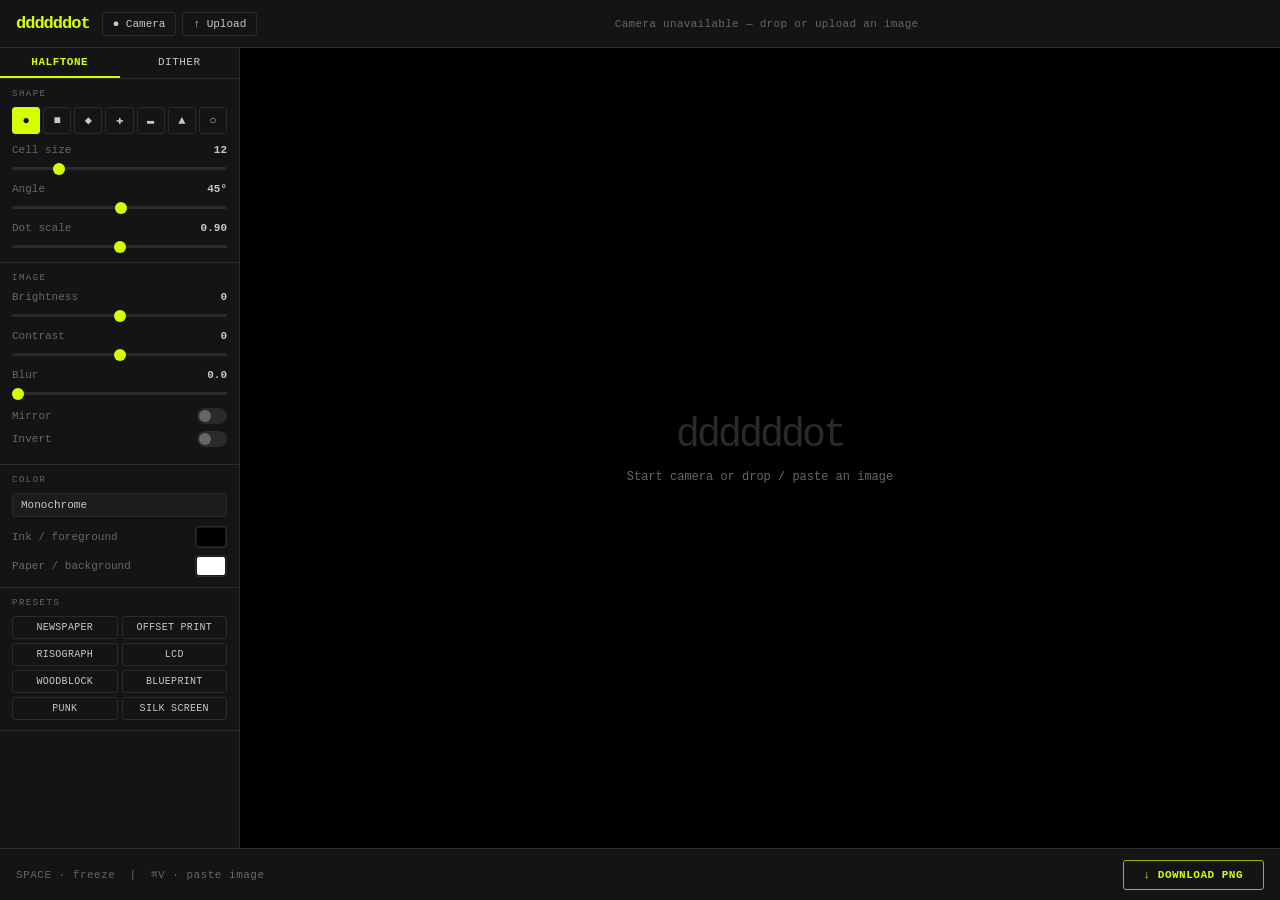
==== index.html @ 274fc586 "Initial build of ddddddot — halftone & dither web tool Pure HTML/CSS/JS, no build step. Runs on GitH" ====
<!DOCTYPE html>
<html lang="en">
<head>
  <meta charset="UTF-8">
  <meta name="viewport" content="width=device-width, initial-scale=1.0">
  <title>ddddddot</title>
  <link rel="stylesheet" href="style.css">
</head>
<body>
<div class="app">

  <!-- Header -->
  <header class="header">
    <div class="logo">ddddddot</div>
    <div class="source-controls">
      <button id="btn-camera">● Camera</button>
      <button id="btn-upload">↑ Upload</button>
      <input type="file" id="file-input" accept="image/*" hidden>
    </div>
    <div id="status">Drop an image or start camera</div>
  </header>

  <!-- Main -->
  <div class="main">

    <!-- Sidebar -->
    <aside class="sidebar">

      <!-- Mode tabs -->
      <div class="mode-tabs">
        <button class="mode-btn active" data-mode="halftone">Halftone</button>
        <button class="mode-btn" data-mode="dither">Dither</button>
      </div>

      <!-- Halftone section -->
      <div class="section" id="halftone-section">
        <div class="section-title">Shape</div>
        <div class="shape-row">
          <button class="shape-btn active" data-shape="circle"   title="Circle">●</button>
          <button class="shape-btn"        data-shape="square"   title="Square">■</button>
          <button class="shape-btn"        data-shape="diamond"  title="Diamond">◆</button>
          <button class="shape-btn"        data-shape="cross"    title="Cross">✚</button>
          <button class="shape-btn"        data-shape="line"     title="Line">▬</button>
          <button class="shape-btn"        data-shape="triangle" title="Triangle">▲</button>
          <button class="shape-btn"        data-shape="ring"     title="Ring">○</button>
        </div>

        <div class="control" style="margin-top:10px">
          <div class="control-label">Cell size <span id="cell-size-val">12</span></div>
          <input type="range" id="cell-size" min="3" max="48" value="12">
        </div>

        <div class="control">
          <div class="control-label">Angle <span id="angle-val">45°</span></div>
          <input type="range" id="angle" min="0" max="89" value="45">
        </div>

        <div class="control">
          <div class="control-label">Dot scale <span id="dot-scale-val">0.90</span></div>
          <input type="range" id="dot-scale" min="0.2" max="1.6" step="0.05" value="0.9">
        </div>
      </div>

      <!-- Dither section -->
      <div class="section hidden" id="dither-section">
        <div class="section-title">Algorithm</div>
        <div class="control">
          <select id="dither-algo">
            <optgroup label="Error Diffusion">
              <option value="floyd-steinberg">Floyd-Steinberg</option>
              <option value="atkinson">Atkinson</option>
              <option value="sierra">Sierra</option>
              <option value="sierra-two">Sierra (2-row)</option>
              <option value="sierra-lite">Sierra Lite</option>
              <option value="stucki">Stucki</option>
              <option value="burkes">Burkes</option>
              <option value="jarvis">Jarvis-Judice-Ninke</option>
            </optgroup>
            <optgroup label="Ordered">
              <option value="bayer-2">Bayer 2×2</option>
              <option value="bayer-4">Bayer 4×4</option>
              <option value="bayer-8">Bayer 8×8</option>
              <option value="bayer-16">Bayer 16×16</option>
            </optgroup>
            <optgroup label="Other">
              <option value="random">Random noise</option>
              <option value="threshold">Threshold</option>
            </optgroup>
          </select>
        </div>

        <div class="control">
          <div class="control-label">Threshold <span id="threshold-val">128</span></div>
          <input type="range" id="threshold" min="0" max="255" value="128">
        </div>
      </div>

      <!-- Image adjustments -->
      <div class="section">
        <div class="section-title">Image</div>

        <div class="control">
          <div class="control-label">Brightness <span id="brightness-val">0</span></div>
          <input type="range" id="brightness" min="-100" max="100" value="0">
        </div>

        <div class="control">
          <div class="control-label">Contrast <span id="contrast-val">0</span></div>
          <input type="range" id="contrast" min="-100" max="100" value="0">
        </div>

        <div class="control">
          <div class="control-label">Blur <span id="blur-val">0.0</span></div>
          <input type="range" id="blur" min="0" max="10" step="0.5" value="0">
        </div>

        <div class="toggle-row">
          <span class="toggle-label">Mirror</span>
          <input type="checkbox" class="toggle" id="mirror">
        </div>
        <div class="toggle-row">
          <span class="toggle-label">Invert</span>
          <input type="checkbox" class="toggle" id="invert">
        </div>
      </div>

      <!-- Color -->
      <div class="section" id="color-section">
        <div class="section-title">Color</div>

        <div class="control" id="color-mode-row">
          <select id="color-mode">
            <option value="mono">Monochrome</option>
            <option value="cmyk">CMYK halftone</option>
            <option value="rgb">RGB halftone</option>
          </select>
        </div>

        <div id="fg-row">
          <div class="color-row" style="margin-bottom:7px">
            <span class="color-label">Ink / foreground</span>
            <input type="color" id="fg-color" value="#000000">
          </div>
        </div>

        <div id="bg-row">
          <div class="color-row">
            <span class="color-label">Paper / background</span>
            <input type="color" id="bg-color" value="#ffffff">
          </div>
        </div>
      </div>

      <!-- Presets -->
      <div class="section">
        <div class="section-title">Presets</div>
        <div class="preset-grid">
          <button class="preset-btn" data-preset="newspaper">Newspaper</button>
          <button class="preset-btn" data-preset="offset-print">Offset print</button>
          <button class="preset-btn" data-preset="risograph">Risograph</button>
          <button class="preset-btn" data-preset="lcd">LCD</button>
          <button class="preset-btn" data-preset="woodblock">Woodblock</button>
          <button class="preset-btn" data-preset="blueprint">Blueprint</button>
          <button class="preset-btn" data-preset="punk">Punk</button>
          <button class="preset-btn" data-preset="silk">Silk screen</button>
        </div>
      </div>

    </aside>

    <!-- Canvas -->
    <div class="canvas-area">
      <canvas id="output-canvas"></canvas>
      <video id="video" autoplay playsinline muted hidden></video>
      <div id="no-source">
        <div class="big">ddddddot</div>
        <p>Start camera or drop / paste an image</p>
      </div>
    </div>

  </div>

  <!-- Footer -->
  <footer class="footer">
    <div style="font-size:11px; color:var(--text-dim); letter-spacing:0.5px">
      SPACE · freeze &nbsp;|&nbsp; ⌘V · paste image
    </div>
    <button class="download-btn" id="btn-download">↓ Download PNG</button>
  </footer>

</div>

<script src="js/dither.js"></script>
<script src="js/halftone.js"></script>
<script src="js/app.js"></script>
</body>
</html>
---- style.css ----
:root {
  --bg:       #0a0a0a;
  --surface:  #141414;
  --surface2: #1c1c1c;
  --border:   #2a2a2a;
  --text:     #c8c8c8;
  --text-dim: #666;
  --accent:   #d4ff00;
  --accent2:  #9bb800;
  --danger:   #ff3b3b;
  --sidebar:  240px;
  --header:   48px;
  --footer:   52px;
  --radius:   3px;
}

*, *::before, *::after { box-sizing: border-box; margin: 0; padding: 0; }

html, body {
  height: 100%;
  overflow: hidden;
  background: var(--bg);
  color: var(--text);
  font-family: 'Courier New', Courier, monospace;
  font-size: 12px;
  -webkit-font-smoothing: antialiased;
}

/* ── Layout ────────────────────────────────────────────────── */

.app {
  display: flex;
  flex-direction: column;
  height: 100vh;
}

.header {
  display: flex;
  align-items: center;
  justify-content: space-between;
  height: var(--header);
  padding: 0 16px;
  background: var(--surface);
  border-bottom: 1px solid var(--border);
  flex-shrink: 0;
  gap: 12px;
}

.main {
  display: flex;
  flex: 1;
  overflow: hidden;
}

.sidebar {
  width: var(--sidebar);
  flex-shrink: 0;
  background: var(--surface);
  border-right: 1px solid var(--border);
  overflow-y: auto;
  overflow-x: hidden;
  scrollbar-width: thin;
  scrollbar-color: var(--border) transparent;
}

.canvas-area {
  flex: 1;
  position: relative;
  background: #000;
  cursor: crosshair;
}

.canvas-area.drag-over::after {
  content: 'Drop image';
  position: absolute;
  inset: 0;
  display: flex;
  align-items: center;
  justify-content: center;
  font-size: 24px;
  color: var(--accent);
  background: rgba(0,0,0,0.7);
  border: 2px dashed var(--accent);
  pointer-events: none;
}

#output-canvas {
  display: block;
  width: 100%;
  height: 100%;
}

.footer {
  display: flex;
  align-items: center;
  justify-content: space-between;
  height: var(--footer);
  padding: 0 16px;
  background: var(--surface);
  border-top: 1px solid var(--border);
  flex-shrink: 0;
  gap: 12px;
}

/* ── Logo ──────────────────────────────────────────────────── */

.logo {
  font-size: 17px;
  font-weight: 700;
  letter-spacing: -1px;
  color: var(--accent);
  flex-shrink: 0;
  user-select: none;
}

/* ── Buttons ───────────────────────────────────────────────── */

button {
  appearance: none;
  border: 1px solid var(--border);
  background: transparent;
  color: var(--text);
  font-family: inherit;
  font-size: 11px;
  cursor: pointer;
  border-radius: var(--radius);
  padding: 5px 10px;
  transition: border-color 0.1s, color 0.1s, background 0.1s;
  white-space: nowrap;
}

button:hover { border-color: #555; color: #fff; }

button.active {
  background: var(--accent);
  border-color: var(--accent);
  color: #000;
  font-weight: 700;
}

/* Source buttons */
.source-controls { display: flex; gap: 6px; }

/* Mode tabs */
.mode-tabs {
  display: flex;
  border-bottom: 1px solid var(--border);
}

.mode-btn {
  flex: 1;
  border-radius: 0;
  border: none;
  border-bottom: 2px solid transparent;
  padding: 8px 4px;
  font-size: 11px;
  text-transform: uppercase;
  letter-spacing: 0.5px;
}

.mode-btn.active {
  background: transparent;
  border-bottom-color: var(--accent);
  color: var(--accent);
  font-weight: 700;
}

.mode-btn:hover:not(.active) { background: var(--surface2); }

/* Shape buttons */
.shape-row {
  display: grid;
  grid-template-columns: repeat(7, 1fr);
  gap: 3px;
}

.shape-btn {
  padding: 5px 0;
  font-size: 12px;
  text-align: center;
  min-width: 0;
}

/* Preset buttons */
.preset-grid {
  display: grid;
  grid-template-columns: 1fr 1fr;
  gap: 4px;
}

.preset-btn {
  padding: 5px 4px;
  font-size: 10px;
  text-transform: uppercase;
  letter-spacing: 0.3px;
}

.preset-btn:hover { background: var(--surface2); border-color: var(--accent2); color: var(--accent); }

/* Download */
.download-btn {
  padding: 8px 20px;
  border-color: var(--accent2);
  color: var(--accent);
  font-weight: 700;
  letter-spacing: 0.5px;
  text-transform: uppercase;
}

.download-btn:hover { background: var(--accent); color: #000; border-color: var(--accent); }

/* ── Sidebar sections ──────────────────────────────────────── */

.section {
  border-bottom: 1px solid var(--border);
  padding: 10px 12px;
}

.section-title {
  font-size: 9px;
  text-transform: uppercase;
  letter-spacing: 1.5px;
  color: var(--text-dim);
  margin-bottom: 8px;
  user-select: none;
}

/* ── Controls ──────────────────────────────────────────────── */

.control {
  margin-bottom: 9px;
}

.control:last-child { margin-bottom: 0; }

.control-label {
  display: flex;
  justify-content: space-between;
  margin-bottom: 4px;
  color: var(--text-dim);
  font-size: 11px;
}

.control-label span {
  color: var(--text);
  font-weight: 700;
  min-width: 28px;
  text-align: right;
}

/* Sliders */
input[type="range"] {
  width: 100%;
  appearance: none;
  -webkit-appearance: none;
  height: 3px;
  background: var(--border);
  border-radius: 2px;
  outline: none;
  cursor: pointer;
}

input[type="range"]::-webkit-slider-thumb {
  -webkit-appearance: none;
  width: 12px;
  height: 12px;
  border-radius: 50%;
  background: var(--accent);
  cursor: pointer;
  border: none;
}

input[type="range"]::-moz-range-thumb {
  width: 12px;
  height: 12px;
  border-radius: 50%;
  background: var(--accent);
  cursor: pointer;
  border: none;
}

/* Selects */
select {
  width: 100%;
  appearance: none;
  -webkit-appearance: none;
  background: var(--surface2);
  border: 1px solid var(--border);
  color: var(--text);
  font-family: inherit;
  font-size: 11px;
  padding: 5px 8px;
  border-radius: var(--radius);
  cursor: pointer;
  outline: none;
}

select:focus { border-color: var(--accent2); }

/* Color pickers */
.color-row {
  display: flex;
  align-items: center;
  justify-content: space-between;
  gap: 8px;
}

.color-label { color: var(--text-dim); font-size: 11px; }

input[type="color"] {
  -webkit-appearance: none;
  width: 32px;
  height: 22px;
  border: 1px solid var(--border);
  border-radius: var(--radius);
  padding: 1px;
  background: var(--surface2);
  cursor: pointer;
}

input[type="color"]::-webkit-color-swatch-wrapper { padding: 0; }
input[type="color"]::-webkit-color-swatch { border: none; border-radius: 2px; }

/* Toggle (checkbox) */
.toggle-row {
  display: flex;
  align-items: center;
  justify-content: space-between;
  gap: 8px;
  margin-bottom: 7px;
}

.toggle-label { color: var(--text-dim); font-size: 11px; }

.toggle {
  appearance: none;
  -webkit-appearance: none;
  width: 30px;
  height: 16px;
  border-radius: 8px;
  background: var(--border);
  position: relative;
  cursor: pointer;
  transition: background 0.15s;
  flex-shrink: 0;
}

.toggle::after {
  content: '';
  position: absolute;
  top: 2px; left: 2px;
  width: 12px; height: 12px;
  border-radius: 50%;
  background: var(--text-dim);
  transition: transform 0.15s, background 0.15s;
}

.toggle:checked { background: var(--accent2); }
.toggle:checked::after { transform: translateX(14px); background: var(--accent); }

/* Status bar */
#status {
  font-size: 11px;
  color: var(--text-dim);
  flex: 1;
  text-align: center;
  letter-spacing: 0.3px;
}

/* Hidden */
.hidden { display: none !important; }

/* ── Scrollbar ─────────────────────────────────────────────── */
.sidebar::-webkit-scrollbar { width: 4px; }
.sidebar::-webkit-scrollbar-track { background: transparent; }
.sidebar::-webkit-scrollbar-thumb { background: var(--border); border-radius: 2px; }

/* ── No-source overlay ─────────────────────────────────────── */
#no-source {
  position: absolute;
  inset: 0;
  display: flex;
  flex-direction: column;
  align-items: center;
  justify-content: center;
  gap: 12px;
  color: var(--text-dim);
  pointer-events: none;
}

#no-source .big { font-size: 40px; letter-spacing: -3px; color: var(--border); }
#no-source p { font-size: 12px; }
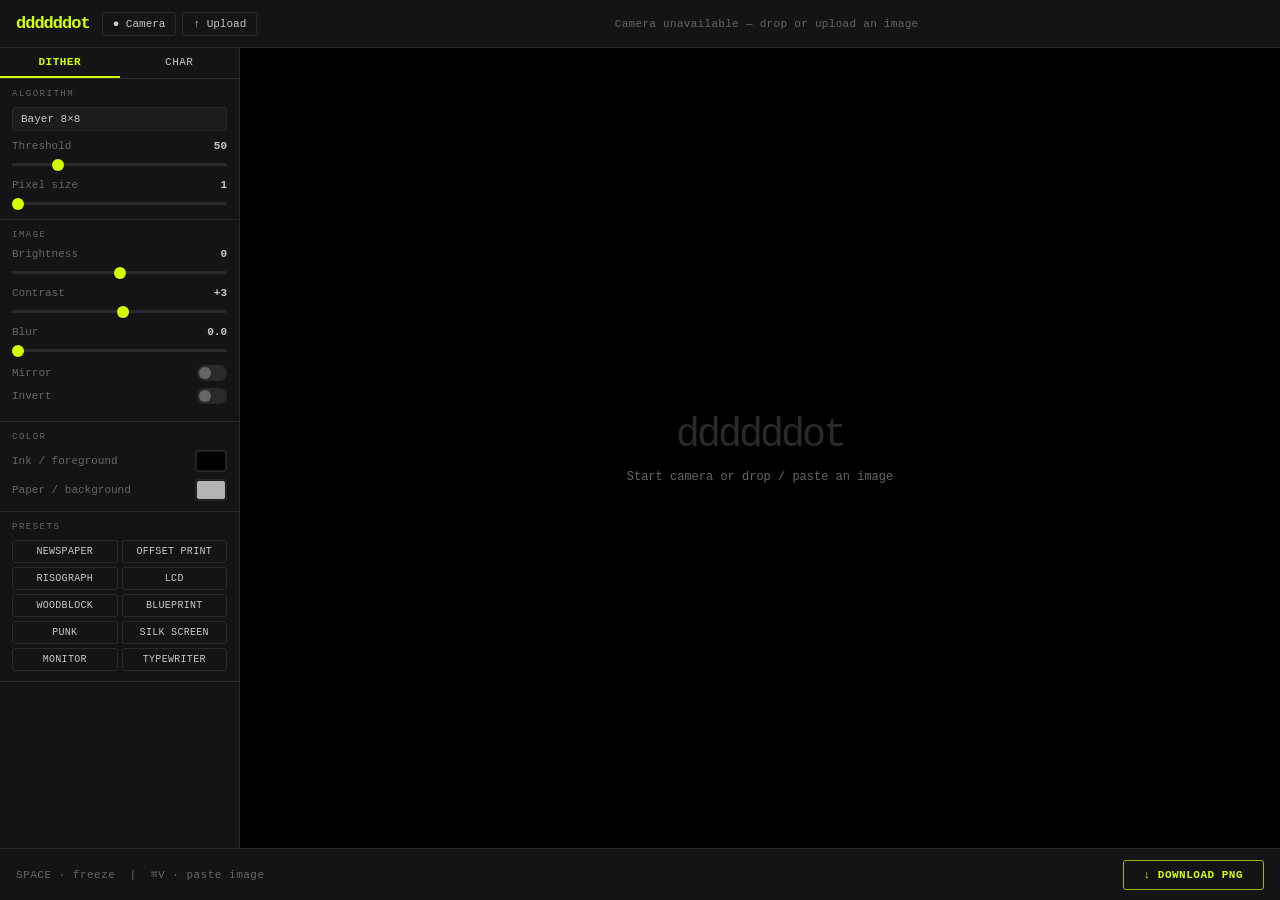
==== commit 19bfb472: "Make Dither default, add Pixel size control, add Char mode - Dither is now the default mode (Halfton" ====
--- a/index.html
+++ b/index.html
@@ -28,11 +28,12 @@
 
       <!-- Mode tabs -->
       <div class="mode-tabs">
-        <button class="mode-btn active" data-mode="halftone">Halftone</button>
-        <button class="mode-btn" data-mode="dither">Dither</button>
-      </div>
-
-      <!-- Halftone section -->
+        <button class="mode-btn" data-mode="halftone" style="display:none">Halftone</button>
+        <button class="mode-btn active" data-mode="dither">Dither</button>
+        <button class="mode-btn"        data-mode="char">Char</button>
+      </div>
+
+      <!-- ── Halftone controls ─────────────────────── -->
       <div class="section" id="halftone-section">
         <div class="section-title">Shape</div>
         <div class="shape-row">
@@ -46,22 +47,65 @@
         </div>
 
         <div class="control" style="margin-top:10px">
-          <div class="control-label">Cell size <span id="cell-size-val">12</span></div>
-          <input type="range" id="cell-size" min="3" max="48" value="12">
-        </div>
-
-        <div class="control">
-          <div class="control-label">Angle <span id="angle-val">45°</span></div>
-          <input type="range" id="angle" min="0" max="89" value="45">
-        </div>
-
-        <div class="control">
           <div class="control-label">Dot scale <span id="dot-scale-val">0.90</span></div>
           <input type="range" id="dot-scale" min="0.2" max="1.6" step="0.05" value="0.9">
         </div>
       </div>
 
-      <!-- Dither section -->
+      <!-- ── Char controls ─────────────────────────── -->
+      <div class="section hidden" id="char-section">
+        <div class="section-title">Character</div>
+
+        <input type="text" id="char-input" class="char-input" value="." maxlength="2"
+               autocomplete="off" autocorrect="off" spellcheck="false">
+
+        <div class="section-title" style="margin:8px 0 5px">Quick pick</div>
+        <div class="char-pick-grid">
+          <button class="char-pick" data-char=".">.</button>
+          <button class="char-pick" data-char=":">:</button>
+          <button class="char-pick" data-char="·">·</button>
+          <button class="char-pick" data-char="•">•</button>
+          <button class="char-pick" data-char="○">○</button>
+          <button class="char-pick" data-char="◦">◦</button>
+          <button class="char-pick" data-char="#">#</button>
+          <button class="char-pick" data-char="@">@</button>
+          <button class="char-pick" data-char="*">*</button>
+          <button class="char-pick" data-char="+">+</button>
+          <button class="char-pick" data-char="×">×</button>
+          <button class="char-pick" data-char="~">~</button>
+          <button class="char-pick" data-char="█">█</button>
+          <button class="char-pick" data-char="▓">▓</button>
+          <button class="char-pick" data-char="▒">▒</button>
+          <button class="char-pick" data-char="░">░</button>
+          <button class="char-pick" data-char="◆">◆</button>
+          <button class="char-pick" data-char="■">■</button>
+          <button class="char-pick" data-char="▲">▲</button>
+          <button class="char-pick" data-char="✦">✦</button>
+          <button class="char-pick" data-char="✚">✚</button>
+          <button class="char-pick" data-char="〇">〇</button>
+          <button class="char-pick" data-char="々">々</button>
+          <button class="char-pick" data-char="o">o</button>
+        </div>
+
+        <div class="section-title" style="margin:10px 0 5px">Brightness mapping</div>
+        <div class="char-mode-row">
+          <button class="char-mode-btn active" data-charmode="ramp">Colour ramp</button>
+          <button class="char-mode-btn"        data-charmode="size">Size varies</button>
+        </div>
+
+        <div class="control" style="margin-top:10px">
+          <div class="control-label">Font <span></span></div>
+          <select id="font-family">
+            <option value="monospace">Monospace</option>
+            <option value="'Courier New', monospace">Courier New</option>
+            <option value="serif">Serif</option>
+            <option value="sans-serif">Sans-serif</option>
+            <option value="'Times New Roman', serif">Times New Roman</option>
+          </select>
+        </div>
+      </div>
+
+      <!-- ── Dither controls ───────────────────────── -->
       <div class="section hidden" id="dither-section">
         <div class="section-title">Algorithm</div>
         <div class="control">
@@ -79,7 +123,7 @@
             <optgroup label="Ordered">
               <option value="bayer-2">Bayer 2×2</option>
               <option value="bayer-4">Bayer 4×4</option>
-              <option value="bayer-8">Bayer 8×8</option>
+              <option value="bayer-8" selected>Bayer 8×8</option>
               <option value="bayer-16">Bayer 16×16</option>
             </optgroup>
             <optgroup label="Other">
@@ -90,12 +134,32 @@
         </div>
 
         <div class="control">
-          <div class="control-label">Threshold <span id="threshold-val">128</span></div>
-          <input type="range" id="threshold" min="0" max="255" value="128">
-        </div>
-      </div>
-
-      <!-- Image adjustments -->
+          <div class="control-label">Threshold <span id="threshold-val">50</span></div>
+          <input type="range" id="threshold" min="0" max="255" value="50">
+        </div>
+
+        <div class="control">
+          <div class="control-label">Pixel size <span id="pixel-size-val">1</span></div>
+          <input type="range" id="pixel-size" min="1" max="12" step="1" value="1">
+        </div>
+      </div>
+
+      <!-- ── Shared grid controls ──────────────────── -->
+      <div class="section" id="grid-section">
+        <div class="section-title">Grid</div>
+
+        <div class="control">
+          <div class="control-label">Cell size <span id="cell-size-val">12</span></div>
+          <input type="range" id="cell-size" min="3" max="48" value="12">
+        </div>
+
+        <div class="control" id="angle-row">
+          <div class="control-label">Angle <span id="angle-val">45°</span></div>
+          <input type="range" id="angle" min="0" max="89" value="45">
+        </div>
+      </div>
+
+      <!-- ── Image adjustments ─────────────────────── -->
       <div class="section">
         <div class="section-title">Image</div>
 
@@ -105,8 +169,8 @@
         </div>
 
         <div class="control">
-          <div class="control-label">Contrast <span id="contrast-val">0</span></div>
-          <input type="range" id="contrast" min="-100" max="100" value="0">
+          <div class="control-label">Contrast <span id="contrast-val">+3</span></div>
+          <input type="range" id="contrast" min="-100" max="100" value="3">
         </div>
 
         <div class="control">
@@ -124,13 +188,14 @@
         </div>
       </div>
 
-      <!-- Color -->
+      <!-- ── Color ─────────────────────────────────── -->
       <div class="section" id="color-section">
         <div class="section-title">Color</div>
 
         <div class="control" id="color-mode-row">
           <select id="color-mode">
             <option value="mono">Monochrome</option>
+            <option value="color">True color</option>
             <option value="cmyk">CMYK halftone</option>
             <option value="rgb">RGB halftone</option>
           </select>
@@ -146,12 +211,12 @@
         <div id="bg-row">
           <div class="color-row">
             <span class="color-label">Paper / background</span>
-            <input type="color" id="bg-color" value="#ffffff">
+            <input type="color" id="bg-color" value="#b4b4b4">
           </div>
         </div>
       </div>
 
-      <!-- Presets -->
+      <!-- ── Presets ────────────────────────────────── -->
       <div class="section">
         <div class="section-title">Presets</div>
         <div class="preset-grid">
@@ -163,6 +228,8 @@
           <button class="preset-btn" data-preset="blueprint">Blueprint</button>
           <button class="preset-btn" data-preset="punk">Punk</button>
           <button class="preset-btn" data-preset="silk">Silk screen</button>
+          <button class="preset-btn" data-preset="monitor">Monitor</button>
+          <button class="preset-btn" data-preset="typewriter">Typewriter</button>
         </div>
       </div>
 
--- a/style.css
+++ b/style.css
@@ -367,6 +367,55 @@
   letter-spacing: 0.3px;
 }
 
+/* ── Char mode ─────────────────────────────────────────────── */
+
+.char-input {
+  display: block;
+  width: 100%;
+  font-size: 36px;
+  text-align: center;
+  line-height: 1;
+  padding: 8px 4px;
+  background: var(--surface2);
+  border: 1px solid var(--border);
+  border-radius: var(--radius);
+  color: var(--accent);
+  font-family: monospace;
+  letter-spacing: 0;
+  caret-color: var(--accent);
+  outline: none;
+}
+
+.char-input:focus { border-color: var(--accent2); }
+
+.char-pick-grid {
+  display: grid;
+  grid-template-columns: repeat(6, 1fr);
+  gap: 3px;
+}
+
+.char-pick {
+  padding: 5px 0;
+  font-size: 13px;
+  font-family: monospace;
+  text-align: center;
+}
+
+.char-pick:hover { background: var(--surface2); border-color: var(--accent2); color: var(--accent); }
+
+.char-mode-row {
+  display: flex;
+  gap: 4px;
+}
+
+.char-mode-btn {
+  flex: 1;
+  padding: 5px 4px;
+  font-size: 10px;
+  text-transform: uppercase;
+  letter-spacing: 0.3px;
+}
+
 /* Hidden */
 .hidden { display: none !important; }
 
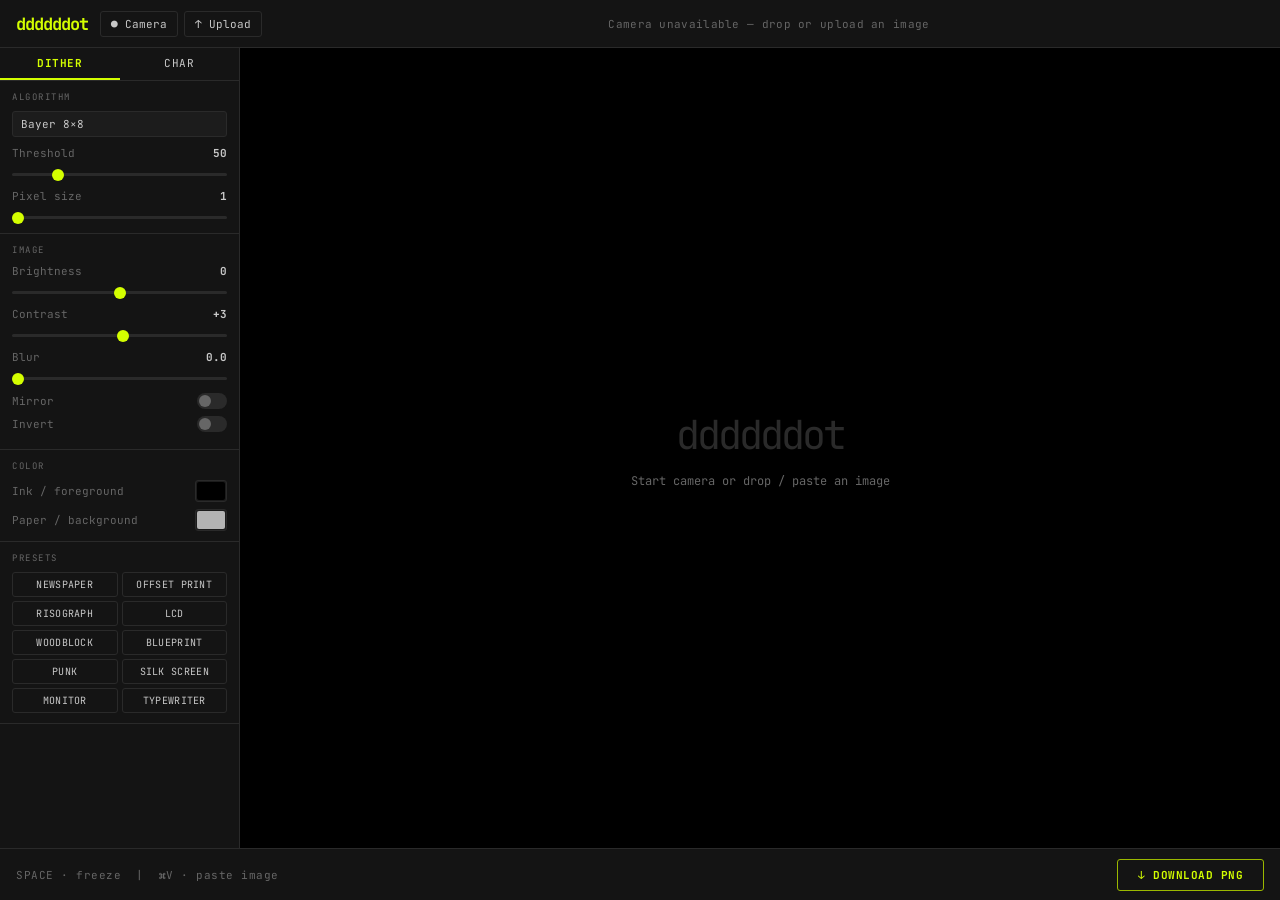
==== commit 3cb65e84: "Char mode: multi-char string input, JetBrains Mono font - Char input now accepts any length string —" ====
--- a/index.html
+++ b/index.html
@@ -4,6 +4,9 @@
   <meta charset="UTF-8">
   <meta name="viewport" content="width=device-width, initial-scale=1.0">
   <title>ddddddot</title>
+  <link rel="preconnect" href="https://fonts.googleapis.com">
+  <link rel="preconnect" href="https://fonts.gstatic.com" crossorigin>
+  <link href="https://fonts.googleapis.com/css2?family=JetBrains+Mono:wght@400;700&display=swap" rel="stylesheet">
   <link rel="stylesheet" href="style.css">
 </head>
 <body>
@@ -56,7 +59,8 @@
       <div class="section hidden" id="char-section">
         <div class="section-title">Character</div>
 
-        <input type="text" id="char-input" class="char-input" value="." maxlength="2"
+        <input type="text" id="char-input" class="char-input" value="."
+               placeholder="type a string…"
                autocomplete="off" autocorrect="off" spellcheck="false">
 
         <div class="section-title" style="margin:8px 0 5px">Quick pick</div>
@@ -96,11 +100,13 @@
         <div class="control" style="margin-top:10px">
           <div class="control-label">Font <span></span></div>
           <select id="font-family">
+            <option value="'JetBrains Mono', monospace" selected>JetBrains Mono</option>
             <option value="monospace">Monospace</option>
             <option value="'Courier New', monospace">Courier New</option>
             <option value="serif">Serif</option>
             <option value="sans-serif">Sans-serif</option>
             <option value="'Times New Roman', serif">Times New Roman</option>
+            <option value="'Georgia', serif">Georgia</option>
           </select>
         </div>
       </div>
--- a/style.css
+++ b/style.css
@@ -21,7 +21,7 @@
   overflow: hidden;
   background: var(--bg);
   color: var(--text);
-  font-family: 'Courier New', Courier, monospace;
+  font-family: 'JetBrains Mono', 'Courier New', Courier, monospace;
   font-size: 12px;
   -webkit-font-smoothing: antialiased;
 }
@@ -372,21 +372,22 @@
 .char-input {
   display: block;
   width: 100%;
-  font-size: 36px;
-  text-align: center;
-  line-height: 1;
-  padding: 8px 4px;
+  font-size: 18px;
+  text-align: left;
+  line-height: 1.4;
+  padding: 7px 9px;
   background: var(--surface2);
   border: 1px solid var(--border);
   border-radius: var(--radius);
   color: var(--accent);
-  font-family: monospace;
-  letter-spacing: 0;
+  font-family: 'JetBrains Mono', monospace;
+  letter-spacing: 0.05em;
   caret-color: var(--accent);
   outline: none;
 }
 
 .char-input:focus { border-color: var(--accent2); }
+.char-input::placeholder { color: var(--text-dim); font-size: 12px; }
 
 .char-pick-grid {
   display: grid;
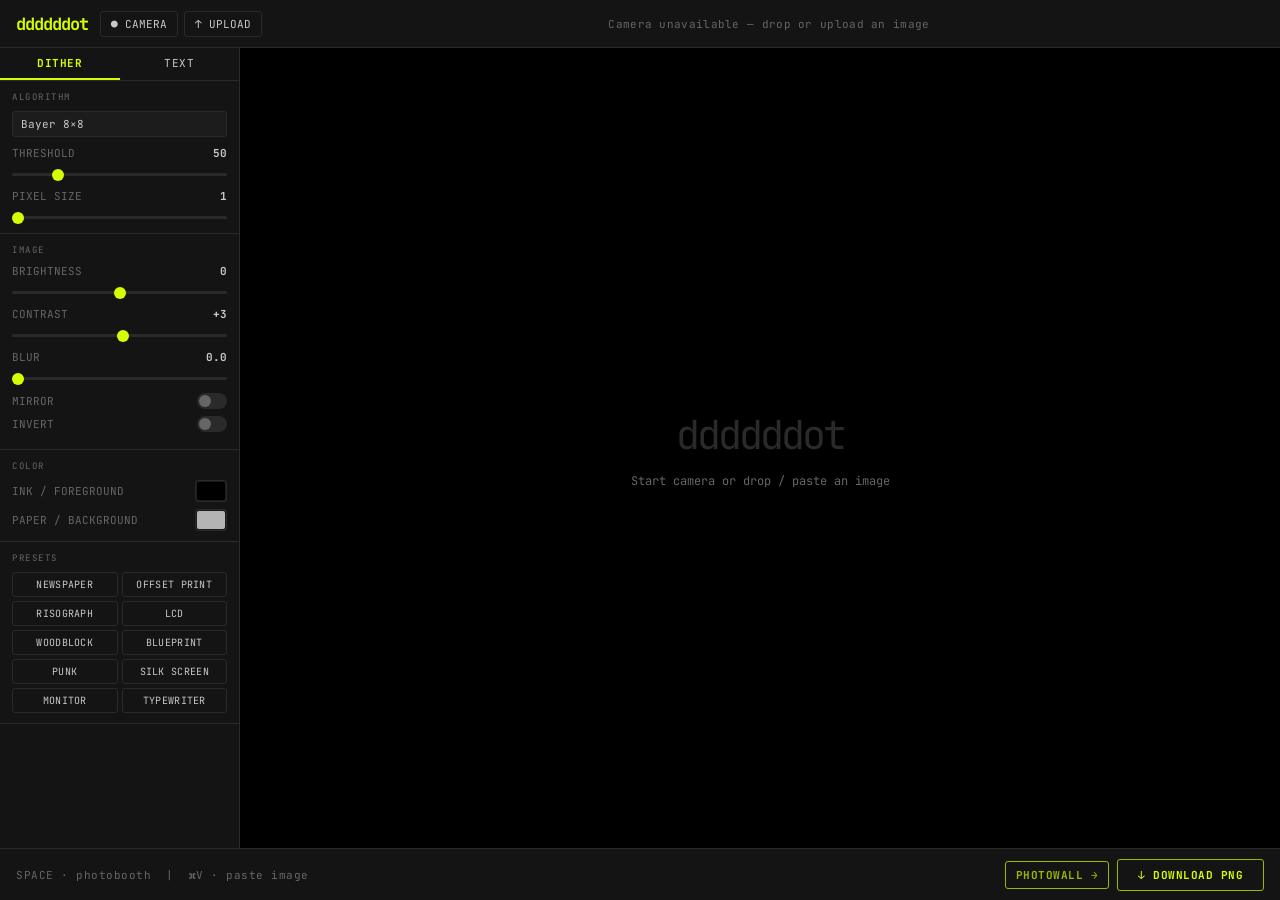
==== commit 709f1e61: "Add photobooth mode, uppercase UI, TEXT mode, and Photowall page - SPACE now triggers 3-2-1 countdow" ====
--- a/index.html
+++ b/index.html
@@ -33,7 +33,7 @@
       <div class="mode-tabs">
         <button class="mode-btn" data-mode="halftone" style="display:none">Halftone</button>
         <button class="mode-btn active" data-mode="dither">Dither</button>
-        <button class="mode-btn"        data-mode="char">Char</button>
+        <button class="mode-btn"        data-mode="char">Text</button>
       </div>
 
       <!-- ── Halftone controls ─────────────────────── -->
@@ -245,6 +245,18 @@
     <div class="canvas-area">
       <canvas id="output-canvas"></canvas>
       <video id="video" autoplay playsinline muted hidden></video>
+
+      <!-- Photobooth overlay (inside canvas area) -->
+      <div id="pb-overlay" class="pb-overlay pb-hidden">
+        <div id="pb-countdown"></div>
+        <div id="pb-prompt" class="pb-hidden">
+          <div id="pb-prompt-count"></div>
+          <div class="pb-prompt-msg">Press Space for next photo</div>
+          <div id="pb-thumbs"></div>
+        </div>
+        <div id="pb-flash"></div>
+      </div>
+
       <div id="no-source">
         <div class="big">ddddddot</div>
         <p>Start camera or drop / paste an image</p>
@@ -253,18 +265,35 @@
 
   </div>
 
+  <!-- Strip modal (full-screen, outside layout) -->
+  <div id="pb-modal" class="pb-modal pb-hidden">
+    <div class="pb-modal-inner">
+      <canvas id="pb-strip"></canvas>
+      <div class="pb-modal-btns">
+        <button id="pb-btn-dl">↓ Download strip</button>
+        <button id="pb-btn-wall">→ Add to Photowall</button>
+        <button id="pb-btn-retake">↺ Retake</button>
+      </div>
+      <div class="pb-modal-hint">ESC to close</div>
+    </div>
+  </div>
+
   <!-- Footer -->
   <footer class="footer">
     <div style="font-size:11px; color:var(--text-dim); letter-spacing:0.5px">
-      SPACE · freeze &nbsp;|&nbsp; ⌘V · paste image
-    </div>
-    <button class="download-btn" id="btn-download">↓ Download PNG</button>
+      SPACE · photobooth &nbsp;|&nbsp; ⌘V · paste image
+    </div>
+    <div style="display:flex;gap:8px;align-items:center">
+      <a href="photowall.html" class="wall-link">Photowall →</a>
+      <button class="download-btn" id="btn-download">↓ Download PNG</button>
+    </div>
   </footer>
 
 </div>
 
 <script src="js/dither.js"></script>
 <script src="js/halftone.js"></script>
+<script src="js/photobooth.js"></script>
 <script src="js/app.js"></script>
 </body>
 </html>
--- a/style.css
+++ b/style.css
@@ -420,6 +420,183 @@
 /* Hidden */
 .hidden { display: none !important; }
 
+/* ── Global uppercase ──────────────────────────────────────── */
+
+button, .section-title, .control-label, .toggle-label,
+.color-label, .header-title, .mode-btn, .preset-btn,
+.shape-btn, .char-mode-btn, .char-pick, .source-controls button,
+.download-btn, .wall-link { text-transform: uppercase; }
+
+/* Values/numbers inside labels stay as-is (overridden inline) */
+.control-label span { text-transform: none; }
+
+/* ── Photowall link ────────────────────────────────────────── */
+.wall-link {
+  font-size: 11px;
+  font-weight: 700;
+  color: var(--accent2);
+  text-decoration: none;
+  letter-spacing: 0.5px;
+  padding: 6px 10px;
+  border: 1px solid var(--accent2);
+  border-radius: var(--radius);
+  transition: background 0.1s, color 0.1s;
+  white-space: nowrap;
+}
+.wall-link:hover { background: var(--accent); color: #000; border-color: var(--accent); }
+
+/* ── Photobooth overlay ────────────────────────────────────── */
+
+.pb-hidden { display: none !important; }
+
+.pb-overlay {
+  position: absolute;
+  inset: 0;
+  pointer-events: none;
+  z-index: 20;
+}
+
+#pb-countdown {
+  position: absolute;
+  top: 50%;
+  left: 50%;
+  transform: translate(-50%, -50%);
+  font-size: clamp(120px, 25vw, 240px);
+  font-weight: 700;
+  color: var(--accent);
+  font-family: 'JetBrains Mono', monospace;
+  text-shadow: 0 0 60px rgba(212,255,0,0.4);
+  line-height: 1;
+  pointer-events: none;
+  user-select: none;
+}
+
+/* Animate each tick: scale in → hold → out */
+@keyframes pb-tick-anim {
+  0%   { transform: translate(-50%,-50%) scale(1.6); opacity: 0; }
+  15%  { opacity: 1; }
+  70%  { transform: translate(-50%,-50%) scale(1);   opacity: 1; }
+  100% { transform: translate(-50%,-50%) scale(0.85); opacity: 0.4; }
+}
+
+#pb-countdown.pb-tick {
+  animation: pb-tick-anim 0.95s cubic-bezier(0.22,1,0.36,1) forwards;
+}
+
+/* Flash */
+#pb-flash {
+  position: absolute;
+  inset: 0;
+  background: #fff;
+  opacity: 0;
+  pointer-events: none;
+  transition: opacity 0.5s ease-out;
+}
+
+/* Between-shot prompt */
+#pb-prompt {
+  position: absolute;
+  inset: 0;
+  display: flex;
+  flex-direction: column;
+  align-items: center;
+  justify-content: center;
+  gap: 12px;
+  background: rgba(0,0,0,0.65);
+  pointer-events: all;
+  cursor: pointer;
+  backdrop-filter: blur(2px);
+}
+
+#pb-prompt-count {
+  font-size: clamp(36px, 8vw, 72px);
+  font-weight: 700;
+  color: var(--accent);
+  font-family: 'JetBrains Mono', monospace;
+  letter-spacing: -2px;
+}
+
+.pb-prompt-msg {
+  font-size: 13px;
+  color: rgba(255,255,255,0.8);
+  letter-spacing: 2px;
+  text-transform: uppercase;
+  font-family: 'JetBrains Mono', monospace;
+}
+
+/* Thumbnails row inside prompt */
+#pb-thumbs {
+  display: flex;
+  gap: 8px;
+  margin-top: 12px;
+}
+
+.pb-thumb {
+  width: 72px;
+  height: 52px;
+  object-fit: cover;
+  border: 2px solid rgba(255,255,255,0.5);
+  border-radius: 2px;
+  box-shadow: 0 2px 10px rgba(0,0,0,0.5);
+}
+
+/* ── Strip modal ────────────────────────────────────────────── */
+
+.pb-modal {
+  position: fixed;
+  inset: 0;
+  background: rgba(0,0,0,0.88);
+  z-index: 200;
+  display: flex;
+  align-items: center;
+  justify-content: center;
+  backdrop-filter: blur(6px);
+  padding: 24px;
+}
+
+.pb-modal-inner {
+  display: flex;
+  flex-direction: column;
+  align-items: center;
+  gap: 20px;
+  max-width: 90vw;
+}
+
+#pb-strip {
+  max-width: min(900px, 88vw);
+  max-height: 72vh;
+  width: auto;
+  height: auto;
+  display: block;
+  box-shadow: 0 10px 50px rgba(0,0,0,0.7);
+}
+
+.pb-modal-btns {
+  display: flex;
+  gap: 10px;
+  flex-wrap: wrap;
+  justify-content: center;
+}
+
+.pb-modal-btns button {
+  padding: 9px 22px;
+  font-size: 11px;
+  font-weight: 700;
+  letter-spacing: 1px;
+}
+
+#pb-btn-dl   { background: var(--accent); border-color: var(--accent); color: #000; }
+#pb-btn-dl:hover { background: #c4ef00; }
+#pb-btn-wall { border-color: var(--accent2); color: var(--accent); }
+#pb-btn-wall:hover { background: var(--accent); color: #000; border-color: var(--accent); }
+
+.pb-modal-hint {
+  font-size: 10px;
+  color: var(--text-dim);
+  letter-spacing: 1px;
+  text-transform: uppercase;
+}
+
 /* ── Scrollbar ─────────────────────────────────────────────── */
 .sidebar::-webkit-scrollbar { width: 4px; }
 .sidebar::-webkit-scrollbar-track { background: transparent; }
